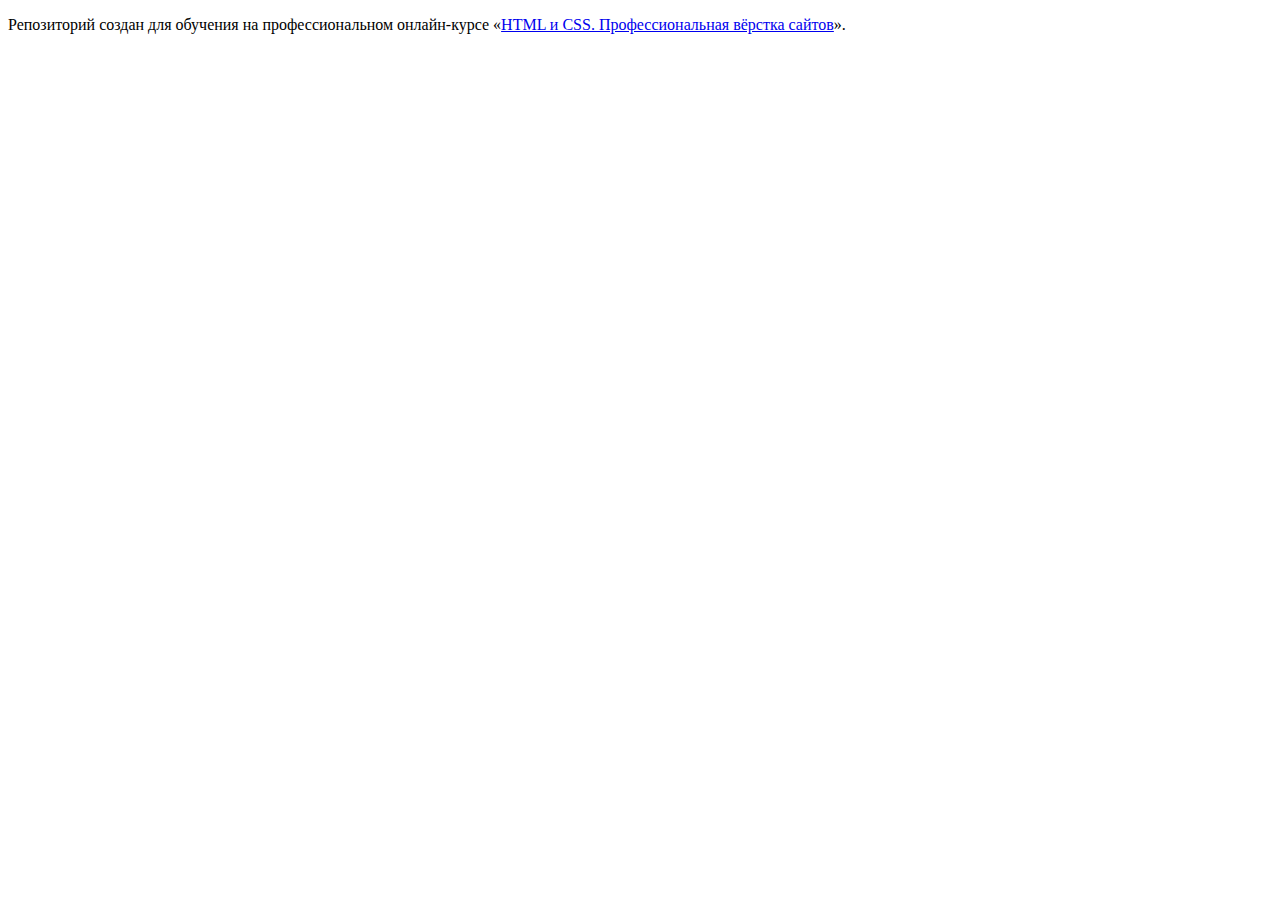
==== index.html @ 287d4ac8 ":hatching_chick:" ====
<!DOCTYPE html>
<html lang="ru">
  <head>
    <meta charset="utf-8">
    <title>HTML Academy: Седона</title>
  </head>
  <body>

    <p>Репозиторий создан для обучения на профессиональном онлайн‑курсе «<a href="https://htmlacademy.ru/intensive/htmlcss">HTML и CSS. Профессиональная вёрстка сайтов</a>».</p>

  </body>
</html>
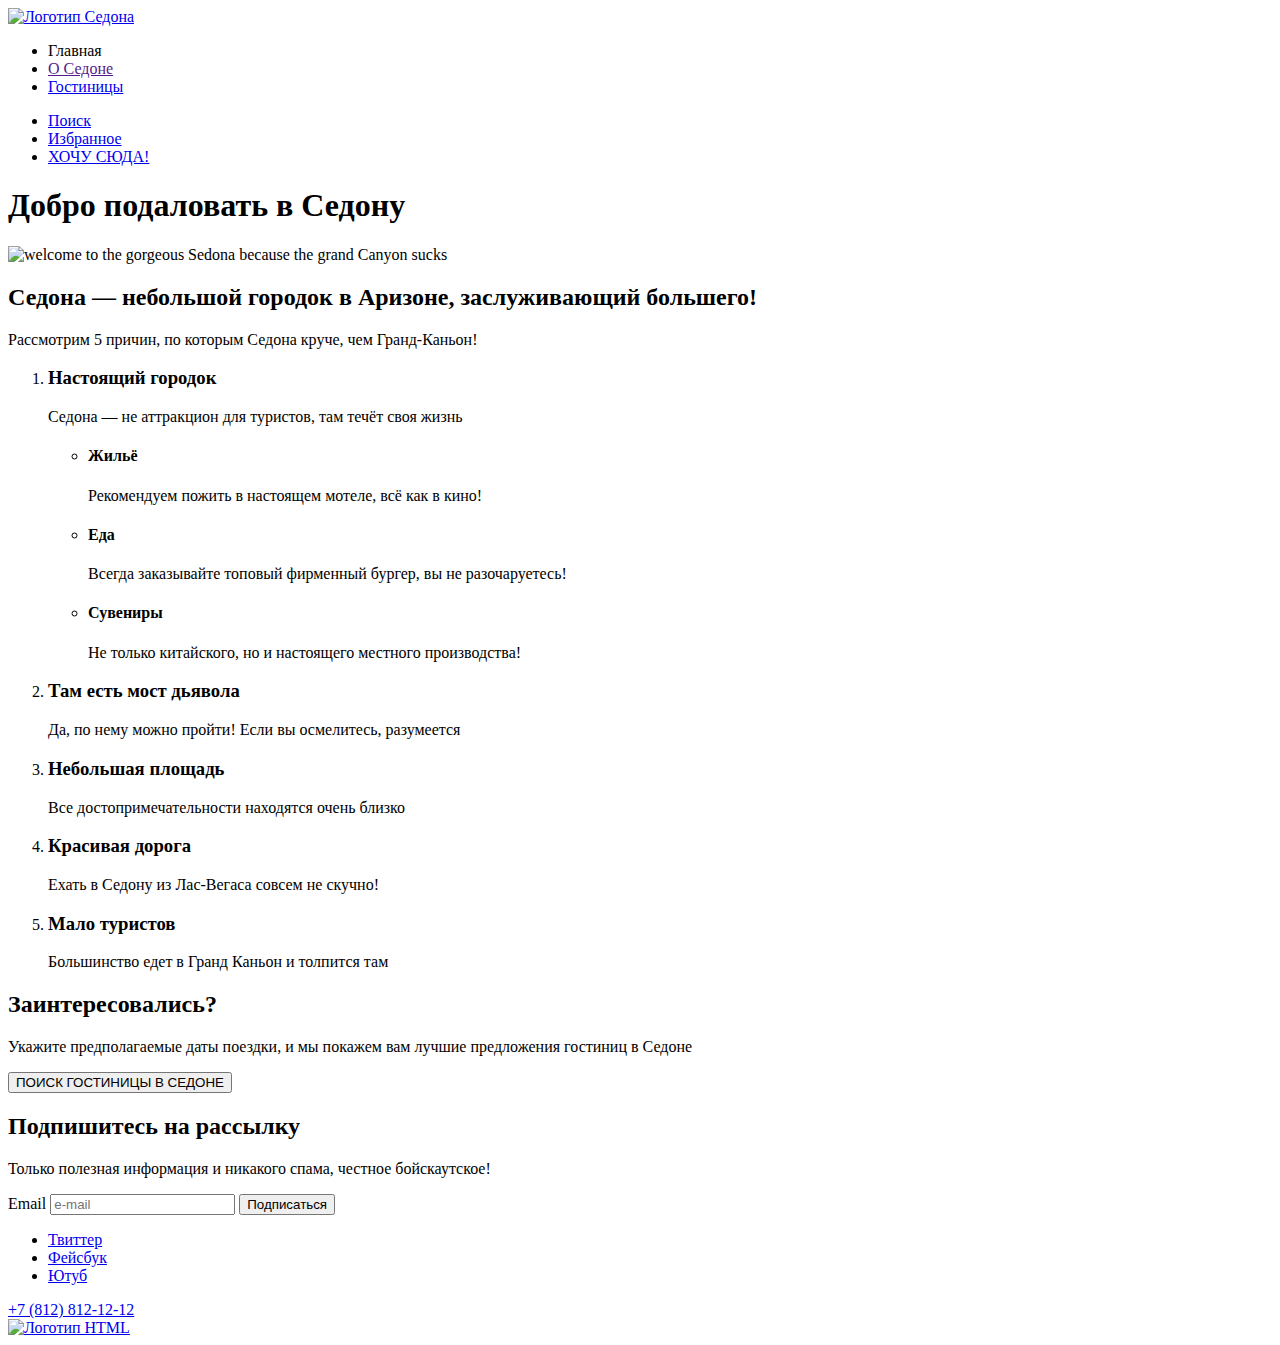
==== commit 0a157cd9: "Создаёт каталог" ====
--- a/index.html
+++ b/index.html
@@ -3,10 +3,135 @@
   <head>
     <meta charset="utf-8">
     <title>HTML Academy: Седона</title>
-  </head>
-  <body>
-
-    <p>Репозиторий создан для обучения на профессиональном онлайн‑курсе «<a href="https://htmlacademy.ru/intensive/htmlcss">HTML и CSS. Профессиональная вёрстка сайтов</a>».</p>
-
+  </head> 
+  <body> 
+      <header class="page-header"> 
+        <nav class="navigation">
+          <a class="navigation-logo" href="index.html">
+          <img class="page-header-logo" alt="Логотип Седона" src="#"></a>
+          <ul class="navigation-list">
+            <li class="navigation-item">
+              <a class="navigation-link navigation-link-current">Главная</a>
+            </li>
+            <li class="navigation-item">
+              <a class="navigation-link" href="">О Седоне</a>
+            </li>
+             <li class="navigation-item">
+              <a class="navigation-link" href="Catalog.html">Гостиницы</a>
+            </li>
+          </ul>
+          <ul class="navigation-list navigation-user">
+            <li class="navigation-item">
+              <a class="navigation-link" href="#"><span class="visually-hidden">Поиск</span></a>
+            </li>
+            <li class="navigation-item">
+              <a class="navigation-link" href="#"><span class="visually-hidden">Избранное</span></a>
+            </li>
+             <li class="navigation-item">
+               <a class="button-header" href="#">
+                <a class="button-header" href="#">ХОЧУ СЮДА!</a>
+            </a>
+            </li>
+          </ul>
+        </nav>
+      </header>  
+     <main class="main index">
+       <h1 class="visually-hidden">Добро подаловать в Седону</h1>
+          <img class="text" alt="welcome to the gorgeous Sedona because the grand Canyon sucks">
+    <section class="reasons">
+      <h2 class="reasons-title">Седона — небольшой городок в Аризоне,
+        заслуживающий большего!</h2>
+      <p class="reasons-description">Рассмотрим 5 причин, по которым Седона круче, чем Гранд-Каньон!</p>
+         <ol class="reasons-list">
+            <li class="reasons-item">
+              <h3 class="reasons-item-title">Настоящий
+                городок</h3>
+                <p class="reasons-description">Седона — не аттракцион для туристов, там течёт 
+                  своя жизнь</p>
+                  <ul class="advantages-list">
+                    <li class="advantages-item">
+                      <h4 class="advantages-titl">Жильё</h4>
+                      <p class="advantages-description">Рекомендуем пожить 
+                        в настоящем мотеле, 
+                        всё как в кино!</p>
+                    </li>
+                    <li class="advantages-item">
+                      <h4 class="advantages-titl">Еда</h4>
+                      <p class="advantages-description">Всегда заказывайте
+                        топовый фирменный бургер, вы не разочаруетесь!</p>
+                    </li>
+                    <li class="advantages-item">
+                      <h4 class="advantages-titl">Сувениры</h4>
+                      <p class="advantages-description">Не только китайского, 
+                        но и настоящего местного производства!
+                      </p>
+                    </li>
+                  </ul>
+                    <li class="reasons-item">
+                      <h3 class="reasons-item-title">Там есть
+                        мост дьявола</h3>
+                        <p class="reasons-description">Да, по нему можно пройти! Если вы осмелитесь, разумеется</p>
+                          </li>
+                          <li class="reasons-item">
+                           <h3 class="reasons-item-title">Небольшая
+                            площадь</h3>
+                        <p class="reasons-description">Все достопримечательности 
+                          находятся очень близко</p>
+                    </li>
+                    <li class="reasons-item">
+                      <h3 class="reasons-item-title">Красивая
+                        дорога</h3>
+                   <p class="reasons-description">Ехать в Седону из Лас-Вегаса совсем не скучно!</p>
+                   <li class="reasons-item">
+                    <h3 class="reasons-item-title">Мало
+                      туристов</h3>
+                 <p class="reasons-description">Большинство едет в Гранд Каньон и толпится там</p>
+            </li>
+          </ol>
+   </section>
+    <article class="search-hotel">
+      <h2 class="search-title">Заинтересовались?</h2>
+        <p class="search-description">Укажите предполагаемые даты поездки,
+          и мы покажем вам лучшие предложения гостиниц в Седоне
+          </p>
+          <button class="button-header" type="submit">ПОИСК ГОСТИНИЦЫ В СЕДОНЕ</button>
+    </article>
+    <article class="subscription">
+      <h2 class="subscription-title">Подпишитесь на рассылку</h2>
+        <p class="subscription-user-information">Только полезная информация и никакого спама,
+          честное бойскаутское!</p>
+          <form class="newsletter-form" action="https://echo.htmlacademy.ru/courses" method="post">
+            <Label for="newsletter-form">Email</Label>
+            <input class="field" type="email" name="newsletter-form" id="newsletter-form" placeholder="e-mail" required>
+            <button class="button newsletter-button" type="submit">Подписаться</button>
+    </article>
+          </main>
+      <footer class="page-footer">
+        <section class="Social-network">
+          <ul class="footer-social-list">
+            <li class="footer-social-item">
+              <a class="button" href="https://twitter.com/htmlacademy_ru">
+                <span class="visually-hidden">Твиттер</span>
+              </a>
+            </li>
+            <li class="footer-social-item">
+              <a class="button" href="https://www.facebook.com/htmlacademy">
+                <span class="visually-hidden">Фейсбук</span>
+              </a>
+            </li>
+            <li class="footer-social-item">
+              <a class="button" href=" https://www.youtube.com/c/HTMLAcademyRUS">
+                <span class="visually-hidden">Ютуб</span>
+              </a>
+            </li>
+          </ul>
+        </section>
+        <section class="contacts">
+          <a class="nomber-contacts" href="tel:+78128121212">+7 (812) 812-12-12</a>
+        </section>
+        <a class="logo-html" href="https://htmlacademy.ru/">
+            <img class="logo-HTML" alt="Логотип HTML" src="#">
+          </a>
+      </footer> 
   </body>
 </html>
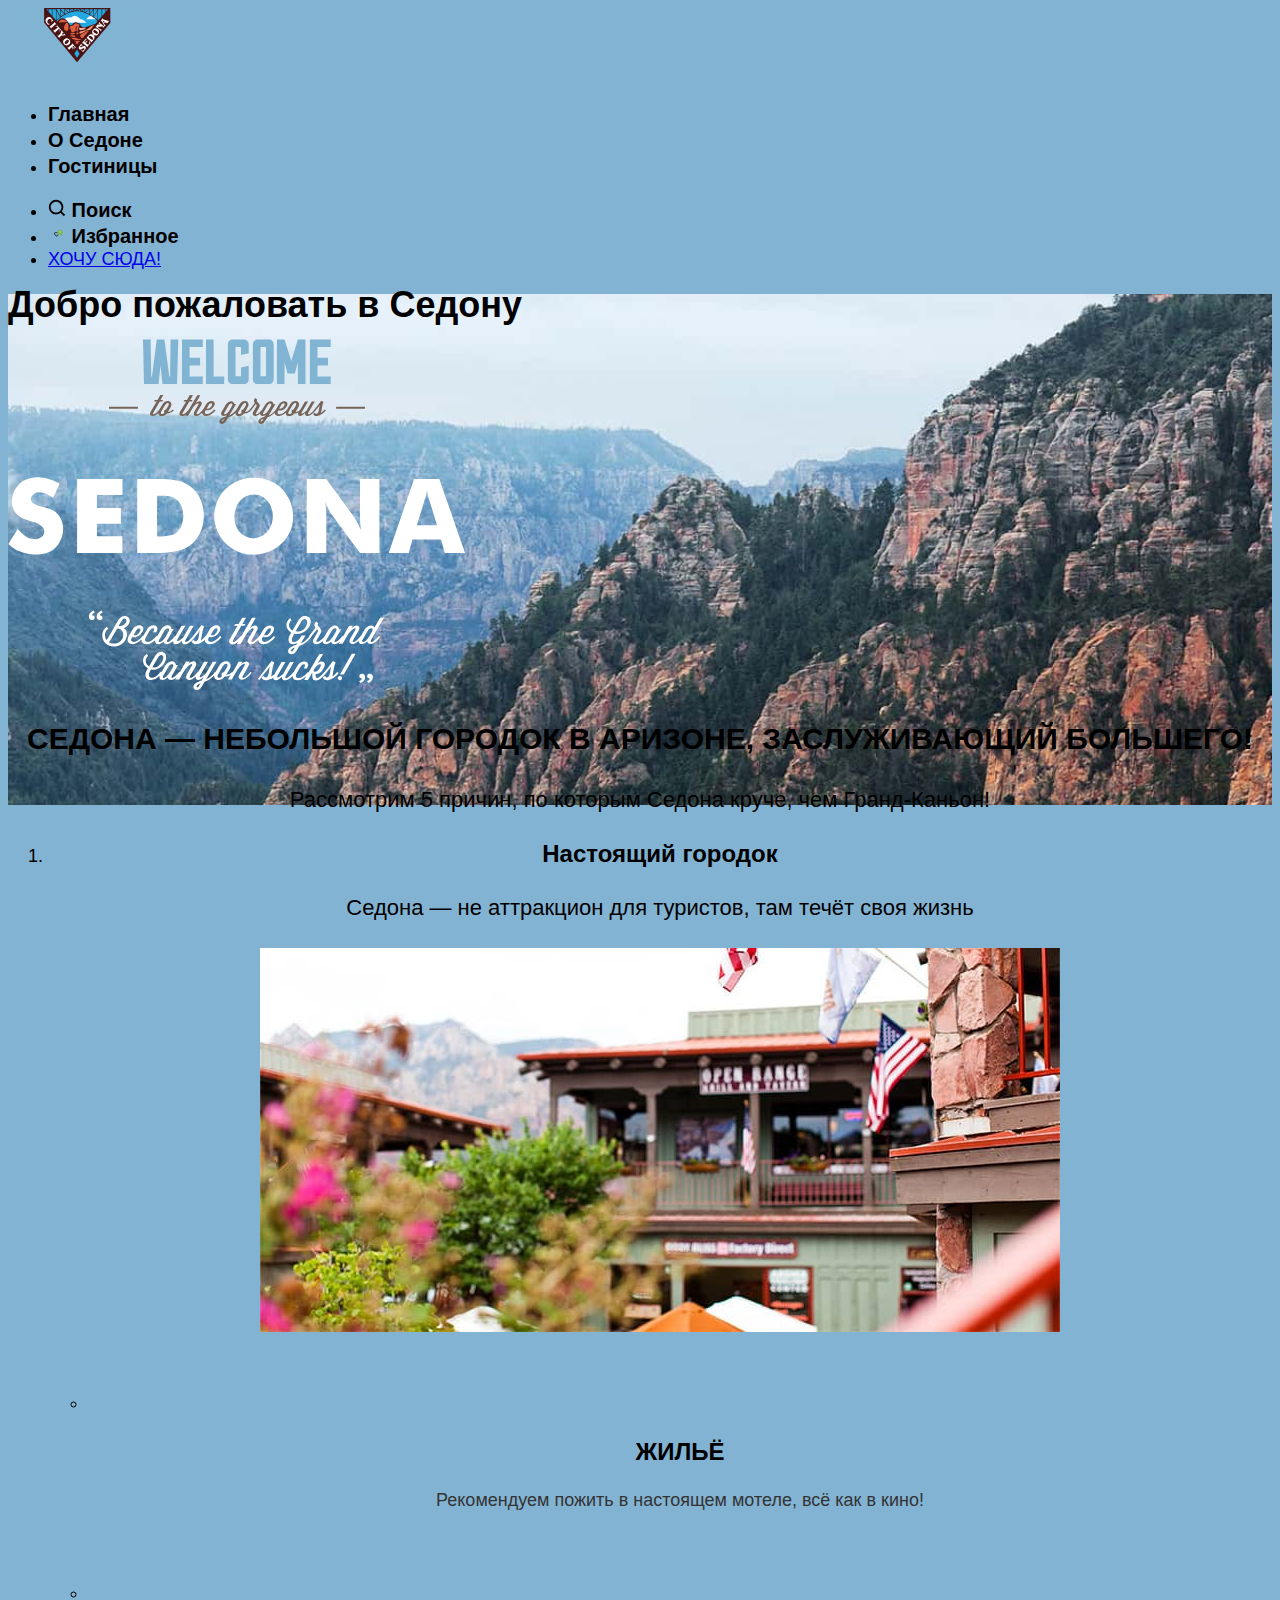
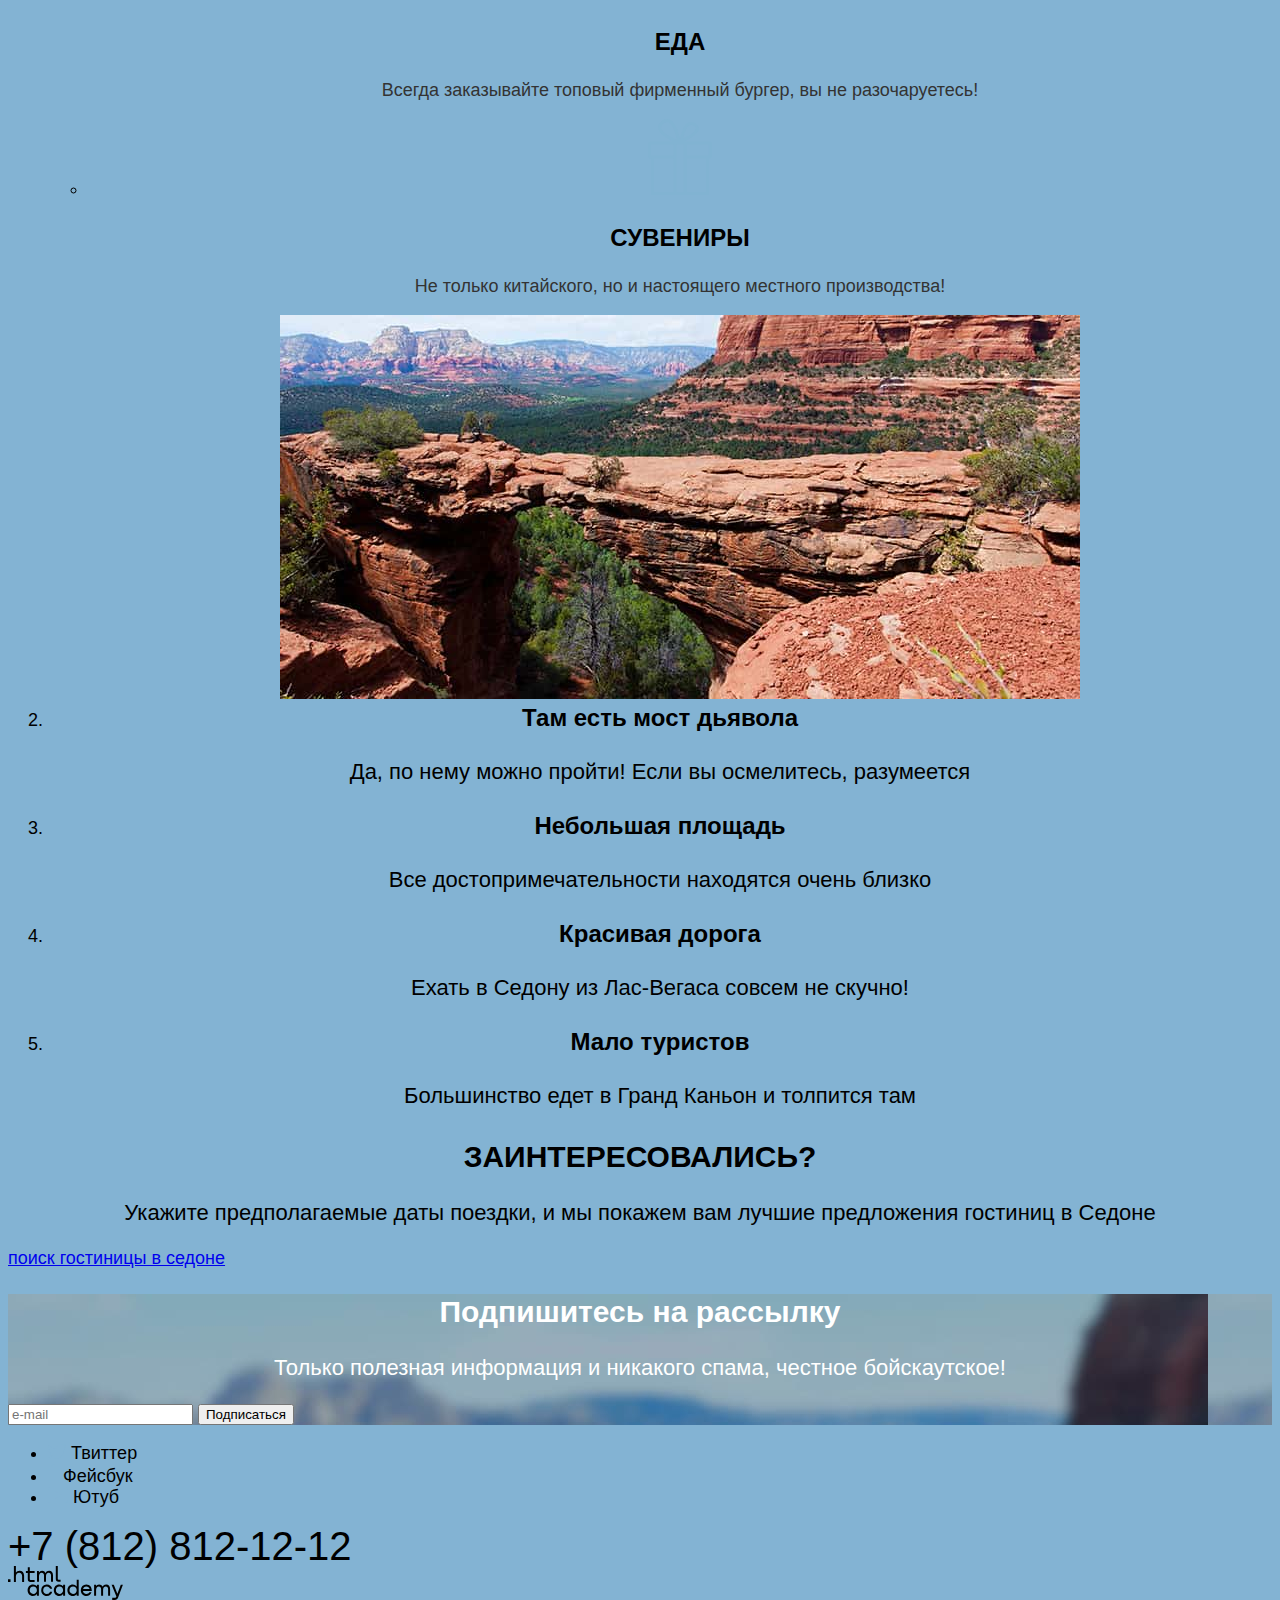
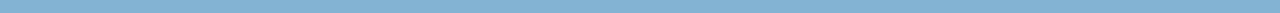
==== commit 77627a6d: "делает 3 задание" ====
--- a/index.html
+++ b/index.html
@@ -2,135 +2,190 @@
 <html lang="ru">
   <head>
     <meta charset="utf-8">
-    <title>HTML Academy: Седона</title>
+    <title>HTML Academy: Седона
+    </title>
+    <link rel="stylesheet" href="styles/styles.css">
   </head> 
   <body> 
       <header class="page-header"> 
         <nav class="navigation">
-          <a class="navigation-logo" href="index.html">
-          <img class="page-header-logo" alt="Логотип Седона" src="#"></a>
+          <a class="navigation-logo" href="">
+          <img class="page-header-logo" src="images/logo-sedona.svg" width="139" height="70" alt="Логотип Седона">
+        </a>
           <ul class="navigation-list">
             <li class="navigation-item">
-              <a class="navigation-link navigation-link-current">Главная</a>
+              <a class="navigation-link navigation-link-current">Главная
+              </a>
             </li>
             <li class="navigation-item">
-              <a class="navigation-link" href="">О Седоне</a>
+              <a class="navigation-link" href="">О Седоне
+              </a>
             </li>
              <li class="navigation-item">
-              <a class="navigation-link" href="Catalog.html">Гостиницы</a>
+              <a class="navigation-link" href="сatalog.html">Гостиницы
+              </a>
             </li>
           </ul>
           <ul class="navigation-list navigation-user">
             <li class="navigation-item">
-              <a class="navigation-link" href="#"><span class="visually-hidden">Поиск</span></a>
+              <a class="navigation-link" href="#">
+                <img src="images/search.svg" width="18" height="18" alt="поиск">
+                <span class="visually-hidden">Поиск
+              </span>
+            </a>
             </li>
             <li class="navigation-item">
-              <a class="navigation-link" href="#"><span class="visually-hidden">Избранное</span></a>
+              <a class="navigation-link" href="#">
+                <img src="images/favorites.svg" width="18" height="17" alt="Избранное">
+                <span class="visually-hidden">Избранное
+              </span>
+            </a>
             </li>
              <li class="navigation-item">
                <a class="button-header" href="#">
-                <a class="button-header" href="#">ХОЧУ СЮДА!</a>
+                <a class="button-header" href="#">ХОЧУ СЮДА!
+                </a>
             </a>
             </li>
           </ul>
         </nav>
       </header>  
-     <main class="main index">
-       <h1 class="visually-hidden">Добро подаловать в Седону</h1>
-          <img class="text" alt="welcome to the gorgeous Sedona because the grand Canyon sucks">
+     <main class="main-index">
+       <h1 class="visually-hidden">Добро пожаловать в Седону
+       </h1>
+          <img class="text" src="images/welcome-index.svg" width="458" height="352" alt="welcome to the gorgeous Sedona because the grand Canyon sucks">
     <section class="reasons">
       <h2 class="reasons-title">Седона — небольшой городок в Аризоне,
-        заслуживающий большего!</h2>
-      <p class="reasons-description">Рассмотрим 5 причин, по которым Седона круче, чем Гранд-Каньон!</p>
+        заслуживающий большего!
+      </h2>
+      <p class="reasons-description">Рассмотрим 5 причин, по которым Седона круче, чем Гранд-Каньон!
+      </p>
          <ol class="reasons-list">
             <li class="reasons-item">
-              <h3 class="reasons-item-title">Настоящий
-                городок</h3>
-                <p class="reasons-description">Седона — не аттракцион для туристов, там течёт 
-                  своя жизнь</p>
+              <div class="reasons-item-1">
+              <b class="reasons-item-title">Настоящий городок
+              </b>            
+              <p class="reasons-description">Седона — не аттракцион для туристов, там течёт своя жизнь                 
+                </p>
+                </div>
+                <img src="images/advantages-1.jpg" width="800" height="384" alt="фото города">
                   <ul class="advantages-list">
                     <li class="advantages-item">
-                      <h4 class="advantages-titl">Жильё</h4>
+                      <div class="advantages-titl-1">
+                      <img src="images/house.svg" width="75" height="72" alt="илюстрация домик"> 
+                      <p class="advantages-titl">Жильё
+                      </p>
                       <p class="advantages-description">Рекомендуем пожить 
                         в настоящем мотеле, 
-                        всё как в кино!</p>
+                        всё как в кино!
+                      </p>
+                     </div>
                     </li>
                     <li class="advantages-item">
-                      <h4 class="advantages-titl">Еда</h4>
-                      <p class="advantages-description">Всегда заказывайте
-                        топовый фирменный бургер, вы не разочаруетесь!</p>
+                      <img src="images/burger.svg" width="74" height="70" alt="илюстрация еда">
+                       <p class="advantages-titl">Еда
+                        </p>
+                       <p class="advantages-description">Всегда заказывайте
+                        топовый фирменный бургер, вы не разочаруетесь!
+                      </p>
                     </li>
                     <li class="advantages-item">
-                      <h4 class="advantages-titl">Сувениры</h4>
-                      <p class="advantages-description">Не только китайского, 
+                      <div class="advantages-titl-1">
+                      <img src="images/gift.svg" width="64" height="76" alt="илюстрация сувенир">
+                        <p class="advantages-titl">Сувениры
+                        </p>
+                        <p class="advantages-description">Не только китайского, 
                         но и настоящего местного производства!
-                      </p>
+                         </p>
+                       </div>
+                      <img src="images/advantages-2.jpg" width="800" height="384" alt="пейзаж каньона"> 
                     </li>
                   </ul>
                     <li class="reasons-item">
-                      <h3 class="reasons-item-title">Там есть
-                        мост дьявола</h3>
-                        <p class="reasons-description">Да, по нему можно пройти! Если вы осмелитесь, разумеется</p>
-                          </li>
+                      <div class="reasons-item-1">
+                      <b class="reasons-item-title">Там есть мост дьявола
+                      </b>
+                        <p class="reasons-description">Да, по нему можно пройти! Если вы осмелитесь, разумеется
+                        </p>
+                          </div>
+                           </li>
                           <li class="reasons-item">
-                           <h3 class="reasons-item-title">Небольшая
-                            площадь</h3>
-                        <p class="reasons-description">Все достопримечательности 
-                          находятся очень близко</p>
+                            <div class="advantages-titl-1">
+                           <b class="reasons-item-title">Небольшая площадь
+                           </b>
+                        <p class="reasons-description">Все достопримечательности находятся очень близко                      
+                        </p>
+                      </div>
                     </li>
                     <li class="reasons-item">
-                      <h3 class="reasons-item-title">Красивая
-                        дорога</h3>
-                   <p class="reasons-description">Ехать в Седону из Лас-Вегаса совсем не скучно!</p>
+                      <b class="reasons-item-title">Красивая дорога
+                      </b>
+                   <p class="reasons-description">Ехать в Седону из Лас-Вегаса совсем не скучно!
+                   </p>
                    <li class="reasons-item">
-                    <h3 class="reasons-item-title">Мало
-                      туристов</h3>
-                 <p class="reasons-description">Большинство едет в Гранд Каньон и толпится там</p>
+                    <div class="advantages-titl-1">
+                    <b class="reasons-item-title">Мало туристов                    
+                    </b>
+                 <p class="reasons-description">Большинство едет в Гранд Каньон и толпится там
+                 </p>
+                </div>
             </li>
           </ol>
    </section>
     <article class="search-hotel">
-      <h2 class="search-title">Заинтересовались?</h2>
+      <h2 class="search-title">Заинтересовались?
+      </h2>
         <p class="search-description">Укажите предполагаемые даты поездки,
           и мы покажем вам лучшие предложения гостиниц в Седоне
           </p>
-          <button class="button-header" type="submit">ПОИСК ГОСТИНИЦЫ В СЕДОНЕ</button>
+          <a class="button-header" href="#">поиск гостиницы в седоне
+          </a>
     </article>
     <article class="subscription">
-      <h2 class="subscription-title">Подпишитесь на рассылку</h2>
-        <p class="subscription-user-information">Только полезная информация и никакого спама,
-          честное бойскаутское!</p>
+      <h2 class="subscription-title">Подпишитесь на рассылку
+      </h2>
+        <p class="subscription-user-information">Только полезная информация и никакого спама, честное бойскаутское!        
+        </p>
           <form class="newsletter-form" action="https://echo.htmlacademy.ru/courses" method="post">
-            <Label for="newsletter-form">Email</Label>
+            <Label for="newsletter-form">
+            </Label>
             <input class="field" type="email" name="newsletter-form" id="newsletter-form" placeholder="e-mail" required>
-            <button class="button newsletter-button" type="submit">Подписаться</button>
+            <button class="button newsletter-button" type="submit">Подписаться
+            </button>
     </article>
           </main>
       <footer class="page-footer">
-        <section class="Social-network">
+        <section class="social-network">
           <ul class="footer-social-list">
             <li class="footer-social-item">
-              <a class="button" href="https://twitter.com/htmlacademy_ru">
-                <span class="visually-hidden">Твиттер</span>
+              <a class="button-social" href="https://twitter.com/htmlacademy_ru">
+                <img src="images/social-twitter.svg" width="18" height="15" alt="лого twitter">
+                <span class="visually-hidden">Твиттер
+                </span>
               </a>
             </li>
             <li class="footer-social-item">
-              <a class="button" href="https://www.facebook.com/htmlacademy">
-                <span class="visually-hidden">Фейсбук</span>
+              <a class="button-social" href="https://www.facebook.com/htmlacademy">
+                <img src="images/social-facebook.svg" width="10" height="18" alt="лого facebook">
+                <span class="visually-hidden">Фейсбук
+                </span>
               </a>
             </li>
             <li class="footer-social-item">
-              <a class="button" href=" https://www.youtube.com/c/HTMLAcademyRUS">
-                <span class="visually-hidden">Ютуб</span>
+              <a class="button-social" href=" https://www.youtube.com/c/HTMLAcademyRUS">
+                <img src="images/social-youtube.svg" width="20" height="16" alt="лого youtube">
+                <span class="visually-hidden">Ютуб
+                </span>
               </a>
             </li>
           </ul>
         </section>
         <section class="contacts">
-          <a class="nomber-contacts" href="tel:+78128121212">+7 (812) 812-12-12</a>
+          <a class="nomber-contacts" href="tel:+78128121212">+7 (812) 812-12-12
+          </a>
         </section>
         <a class="logo-html" href="https://htmlacademy.ru/">
-            <img class="logo-HTML" alt="Логотип HTML" src="#">
+            <img class="logo-HTML"  src="images/logo-html.svg" width="115" height="34" alt="Логотип HTML">
           </a>
       </footer> 
   </body>
--- a/styles/styles.css
+++ b/styles/styles.css
@@ -0,0 +1,170 @@
+@font-face {
+    font-family: "PT sans";
+    font-style: normal;
+    font-weight: 400;
+    src: url("fonts/pt-sans-regular.woff2") format("woff2");
+    font-display: swap;
+}
+@font-face {
+    font-family: "PT Sans";
+    font-style: normal;
+    font-weight: 700;
+    src: url("fonts/pt-sans-bold.woff2") format("woff2");
+    font-display: swap;
+    }
+    body {
+        font-family: "PT sans", sans-serif;
+        font-size: 18px;
+        line-height: 21px;
+        color: #000;
+        background-color: #83B3D3;
+    }
+    .main-index {
+        background-image: url("/images/index-background.jpg");
+        background-size: 100%;
+        background-repeat: no-repeat;
+        
+    }
+    .navigation-link {
+        font-family: "PT sans" sans-serif;
+        font-weight: 700;
+        font-size: 20px;
+        line-height: 26px;
+        text-decoration: none;
+        color: #000;
+    }
+    .reasons-item {
+        text-align: center;
+    }
+    .reasons-item-1 {
+        background-color: #83B3D3;
+    }
+    .advantages-titl-1 {
+        background-color: rgba(131, 179, 211, 0.12);;
+    }
+    .reasons-title {
+        font-weight: 700;
+        font-size: 30px;
+        line-height: 36px;
+        text-align: center;
+        text-transform: uppercase;
+    }
+    .reasons-description {
+        font-size: 22px;
+        line-height: 36px;
+        text-align: center;
+    }
+    .reasons-item-title {
+        font-weight: 700;
+        font-size: 24px;
+        line-height: 28px;
+        text-align: center;
+    }
+    .reasons-description {
+        font-weight: 400;
+        text-align: center;
+    }
+    .advantages-titl {
+        font-weight: 700;
+        font-size: 24px;
+        line-height: 28px;
+        text-align: center;
+        text-transform: uppercase;   
+    }
+    .advantages-description {
+        text-align: center;
+        color: #333333;   
+    }
+    .search-title {
+        font-weight: 700;
+        font-size: 30px;
+        line-height: 36px;
+        text-align: center;
+        text-transform: uppercase;
+    }
+    .subscription {
+        background-image: url(/images/background-subscription.jpg);
+    }
+    .search-description {
+        font-size: 22px;
+        line-height: 26px;
+        text-align: center;
+    }
+    .subscription-title {
+        font-weight: 700;
+        font-size: 30px;
+        line-height: 36px;
+        text-align: center;
+        color: #ffffff;
+    }
+    .subscription-user-information {
+        font-size: 22px;
+        line-height: 26px;
+        color: #ffffff;
+        text-align: center;
+    }
+    .nomber-contacts {
+        font-size: 40px;
+        line-height: 40px;
+        text-align: center;
+        text-transform: uppercase;
+        color: #000;
+        text-decoration: none;
+    }
+    .button-social {
+        color: #000;
+        text-decoration: none;
+
+    }
+    .main-inner {
+        background-image: url(/images/catalog/catalog-background.jpg);
+    }
+    .breadcrumbs {
+        font-size: 16px;
+        line-height: 20px;
+        text-decoration: none;
+        color: #ffffff;
+
+    }
+    .inner-headr-title {
+        font-weight: 700;
+        font-size: 60px;
+        line-height: 77px;
+        color: #ffffff;
+    }
+    .catalog-filter-title {
+        font-weight: 700;
+        font-size: 20px;
+        line-height: 26px;
+        color: #ffffff;
+    }
+    .catalog-filter-item {
+        font-size: 18px;
+        line-height: 23px;
+        color: #ffffff;
+        text-decoration: none;
+    }
+    .hotel-card-title {
+        font-weight: 700;
+        font-size: 24px;
+        line-height: 21px;
+        text-align: left;
+        color: #000;
+    }
+    .hotel-card-link {
+        text-decoration: none;
+    }
+    .information-card-button {
+        font-weight: 700;
+        font-size: 16px; 
+        line-height: 21px;
+        text-transform: uppercase;
+        text-decoration: none;
+        color: #ffffff;
+        text-align: center;
+    }
+    .hotel-card-price {
+        font-size: 18px;
+        line-height: 23px;
+        
+    }